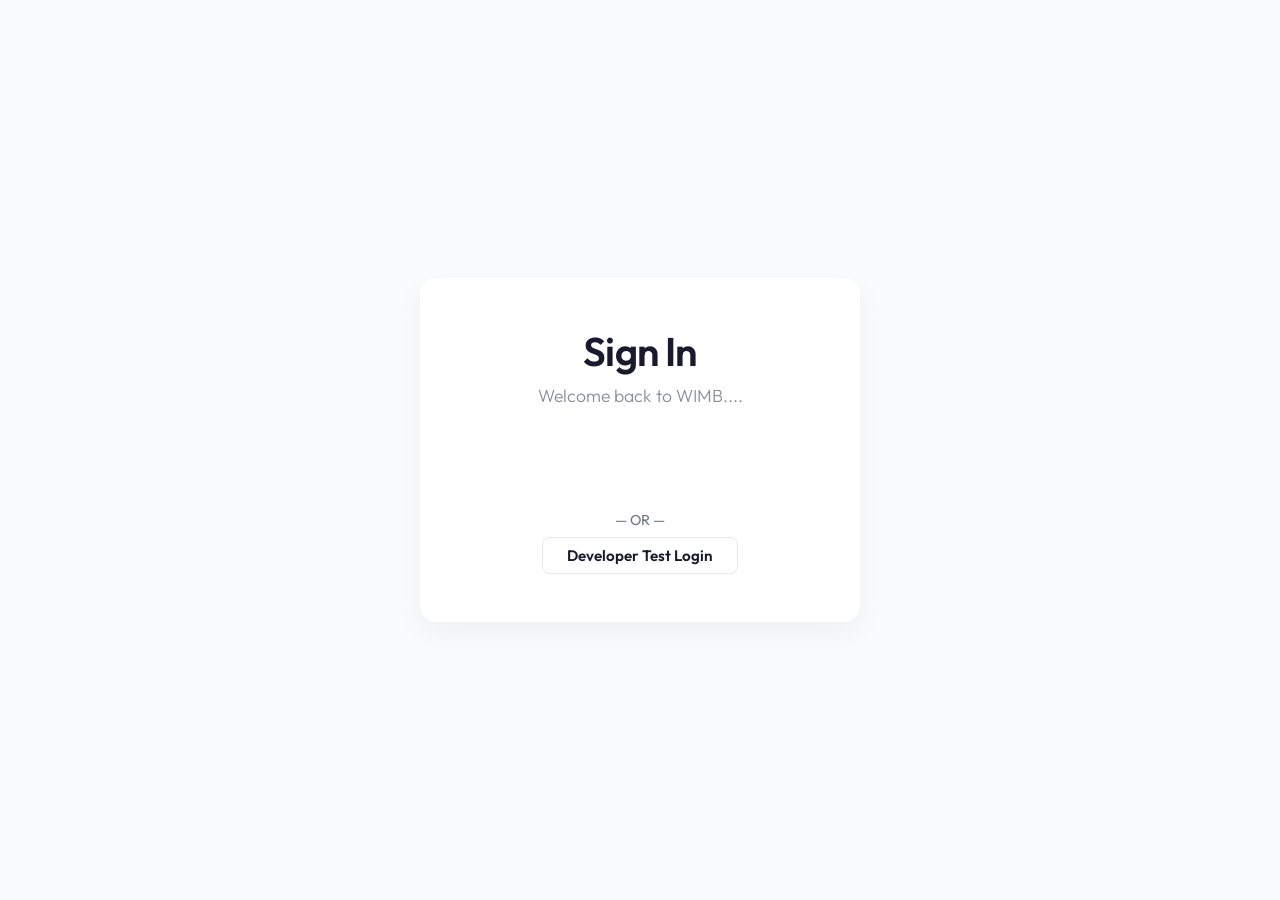
==== login.html @ 96c85acd "second commit" ====
<!DOCTYPE html>
<html lang="en">

<head>
    <meta charset="UTF-8">
    <meta name="viewport" content="width=device-width, initial-scale=1.0">
    <meta name="description" content="Login to WIMB with Google to continue">
    <title>WIMB - Login</title>
    <script src="https://accounts.google.com/gsi/client" async defer></script>
    <!-- Custom CSS -->
    <link rel="stylesheet" href="css/style.css">
</head>

<body>

    <main class="container text-center">
        <h1 class="title">Sign In</h1>
        <p class="subtitle fade">Welcome back to WIMB....</p>

        <div class="google-btn-wrapper">
            <div id="g_id_onload"
                 data-client_id="1072668313654-5qbvq5gmhku2t69vbajsf189659a421g.apps.googleusercontent.com"
                 data-callback="handleCredentialResponse">
            </div>

            <div class="g_id_signin"
                 data-type="standard"
                 data-size="large"
                 data-theme="outline">
            </div>
        </div>

        <div style="margin-top: 2rem;">
            <p style="margin-bottom: 0.5rem; color: var(--text-muted); font-size: 0.9rem;">— OR —</p>
            <button id="devLogin" class="btn btn-outline">Developer Test Login</button>
        </div>
    </main>

    <!-- jQuery -->
    <script src="https://code.jquery.com/jquery-3.7.1.min.js"></script>
    <!-- App Logic -->
    <script src="js/app.js"></script>
    <script src="js/login.js"></script>
</body>

</html>
---- css/style.css ----
@import url('https://fonts.googleapis.com/css2?family=Outfit:wght@300;400;600&display=swap');

/* ---- CSS Variables ---- */
:root {
    --bg-color: #fafbfc;
    --text-color: #1a1a2e;
    --text-muted: #6b7280;
    --primary-color: #0f172a;
    --primary-hover: #1e293b;
    --card-bg: #ffffff;
    --border-radius: 16px;
    --shadow: 0 10px 30px rgba(0, 0, 0, 0.05);
    --shadow-hover: 0 14px 40px rgba(0, 0, 0, 0.08);
}

/* ---- Reset & Base Styles ---- */
* {
    margin: 0;
    padding: 0;
    box-sizing: border-box;
    font-family: 'Outfit', sans-serif;
}

body {
    background-color: var(--bg-color);
    color: var(--text-color);
    min-height: 100vh;
    display: flex;
    justify-content: center;
    align-items: center;
    -webkit-font-smoothing: antialiased;
}

/* ---- Typography ---- */
.title {
    font-size: 2.5rem;
    font-weight: 600;
    letter-spacing: -0.02em;
    margin-bottom: 0.5rem;
}

.title-small {
    font-size: 1.5rem;
}

.subtitle {
    font-size: 1.1rem;
    color: var(--text-muted);
    font-weight: 300;
}

.text-center {
    text-align: center;
}

.fade {
    opacity: 0.8;
}

/* ---- Containers & Layout ---- */
.container {
    background-color: var(--card-bg);
    padding: 3rem;
    border-radius: var(--border-radius);
    box-shadow: var(--shadow);
    max-width: 440px;
    width: 90%;
    margin: auto;
    transition: transform 0.3s ease, box-shadow 0.3s ease;
}

.container:hover {
    box-shadow: var(--shadow-hover);
    transform: translateY(-2px);
}

.dashboard-wrapper {
    width: 95%;
    max-width: 1200px;
    height: 90vh;
    margin: 2rem auto;
    background-color: var(--card-bg);
    border-radius: var(--border-radius);
    box-shadow: var(--shadow);
    display: flex;
    flex-direction: column;
    overflow: hidden;
}

/* ---- UI Elements ---- */
.hero-image {
    width: 100%;
    max-width: 250px;
    height: auto;
    display: block;
    margin: 2rem auto;
    border-radius: 12px;
    box-shadow: 0 4px 12px rgba(0, 0, 0, 0.06);
    transition: transform 0.3s ease;
}

.hero-image:hover {
    transform: scale(1.02);
}

/* ---- Buttons ---- */
.btn {
    display: inline-flex;
    align-items: center;
    justify-content: center;
    padding: 0.8rem 2.5rem;
    font-size: 1.1rem;
    font-weight: 600;
    border: none;
    border-radius: 8px;
    cursor: pointer;
    text-decoration: none;
    transition: all 0.2s ease;
    outline: none;
}

.btn-primary {
    background-color: var(--primary-color);
    color: #fff;
    box-shadow: 0 4px 12px rgba(15, 23, 42, 0.2);
}

.btn-primary:hover {
    background-color: var(--primary-hover);
    box-shadow: 0 6px 16px rgba(15, 23, 42, 0.3);
    transform: translateY(-1px);
}

.btn-primary:active {
    transform: translateY(1px);
}

.btn-outline {
    background-color: transparent;
    color: var(--text-color);
    border: 1px solid #e5e7eb;
    padding: 0.5rem 1.5rem;
    font-size: 0.95rem;
}

.btn-outline:hover {
    background-color: #f3f4f6;
    border-color: #d1d5db;
}

/* ---- Google Sign-in Wrapper ---- */
.google-btn-wrapper {
    display: flex;
    justify-content: center;
    margin-top: 2rem;
    min-height: 40px;
}

/* ---- Dashboard Specifics ---- */
.dashboard-header {
    display: flex;
    justify-content: space-between;
    align-items: center;
    padding: 1.5rem 2rem;
    border-bottom: 1px solid #f1f5f9;
}

.map-container {
    flex-grow: 1;
    width: 100%;
    position: relative;
    z-index: 1;
    /* For leaflet compatibility */
}

/* Animation */
@keyframes fadeIn {
    from {
        opacity: 0;
        transform: translateY(10px);
    }

    to {
        opacity: 1;
        transform: translateY(0);
    }
}

.container,
.dashboard-wrapper {
    animation: fadeIn 0.4s ease-out forwards;
}
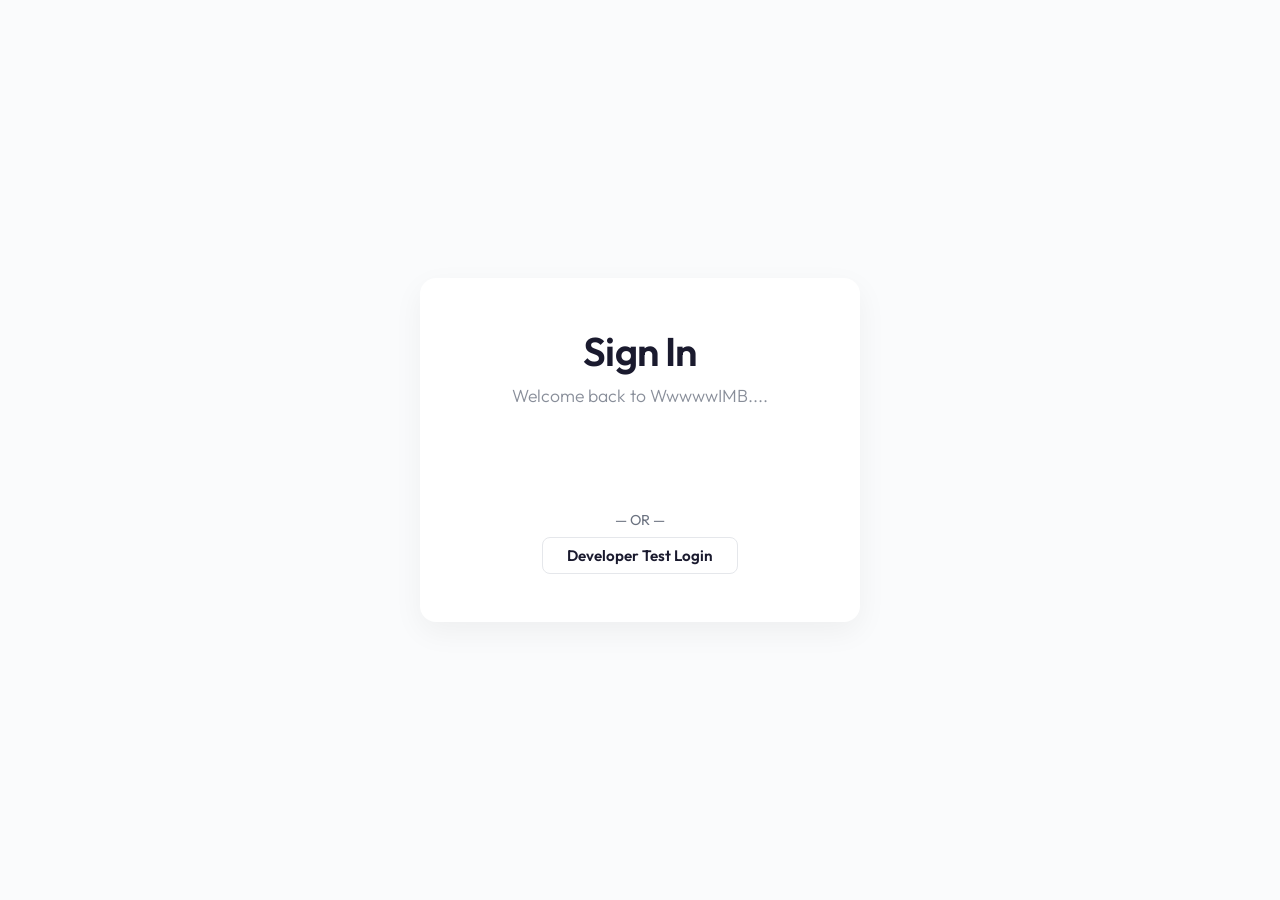
==== commit 027697e8: "commit 12" ====
--- a/login.html
+++ b/login.html
@@ -6,6 +6,8 @@
     <meta name="viewport" content="width=device-width, initial-scale=1.0">
     <meta name="description" content="Login to WIMB with Google to continue">
     <title>WIMB - Login</title>
+    <!-- config and Google Identity Services -->
+    <script src="js/config.js"></script>
     <script src="https://accounts.google.com/gsi/client" async defer></script>
     <!-- Custom CSS -->
     <link rel="stylesheet" href="css/style.css">
@@ -15,12 +17,13 @@
 
     <main class="container text-center">
         <h1 class="title">Sign In</h1>
-        <p class="subtitle fade">Welcome back to WIMB....</p>
+        <p class="subtitle fade">Welcome back to WwwwwIMB....</p>
 
         <div class="google-btn-wrapper">
             <div id="g_id_onload"
                  data-client_id="1072668313654-5qbvq5gmhku2t69vbajsf189659a421g.apps.googleusercontent.com"
-                 data-callback="handleCredentialResponse">
+                 data-callback="handleCredentialResponse"
+                 data-ux_mode="popup">
             </div>
 
             <div class="g_id_signin"
@@ -40,6 +43,7 @@
     <script src="https://code.jquery.com/jquery-3.7.1.min.js"></script>
     <!-- App Logic -->
     <script src="js/app.js"></script>
+    <!-- Login logic (depends on config and GSI) -->
     <script src="js/login.js"></script>
 </body>
 
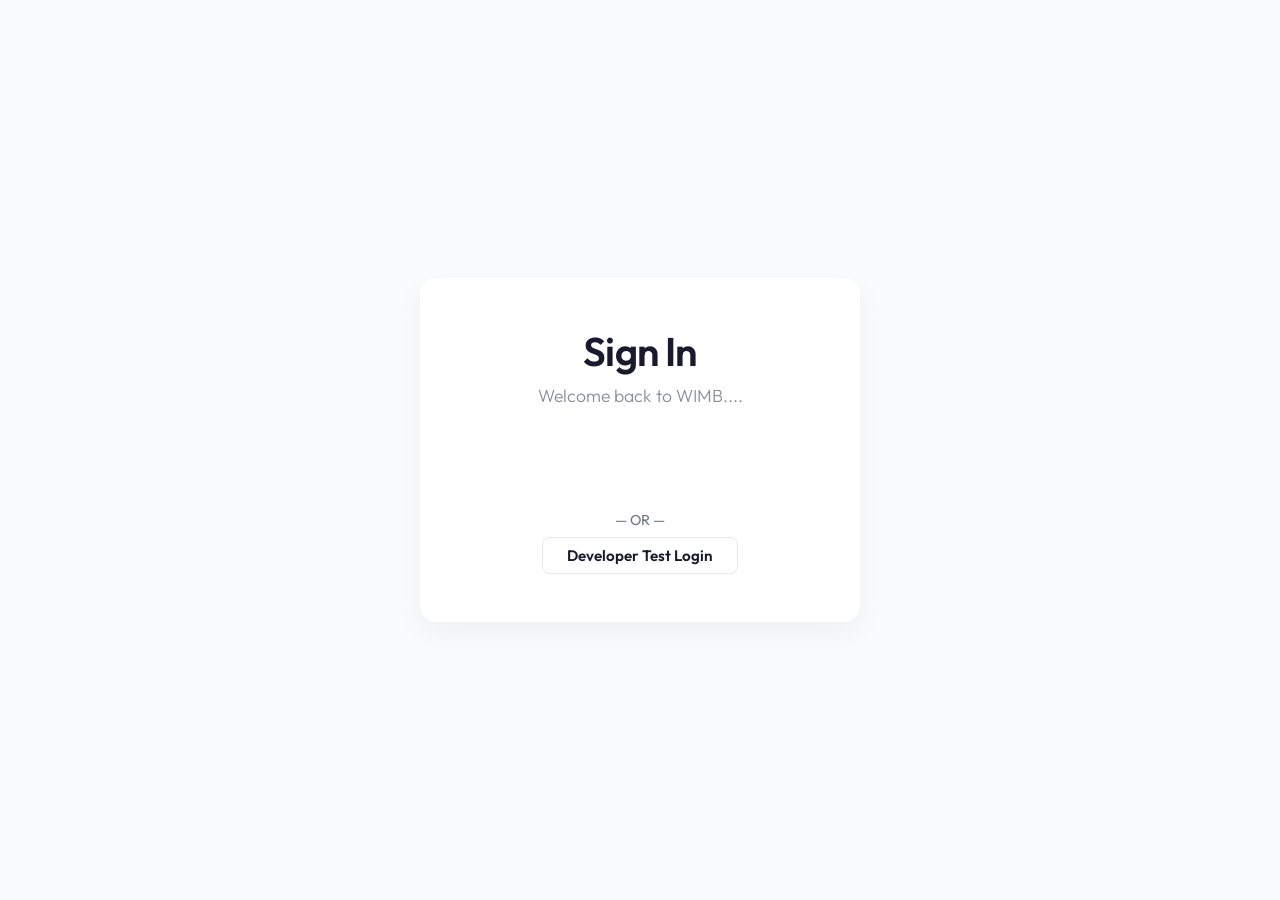
==== commit e4e7e1b8: "commit 13" ====
--- a/login.html
+++ b/login.html
@@ -17,7 +17,7 @@
 
     <main class="container text-center">
         <h1 class="title">Sign In</h1>
-        <p class="subtitle fade">Welcome back to WwwwwIMB....</p>
+        <p class="subtitle fade">Welcome back to WIMB....</p>
 
         <div class="google-btn-wrapper">
             <div id="g_id_onload"
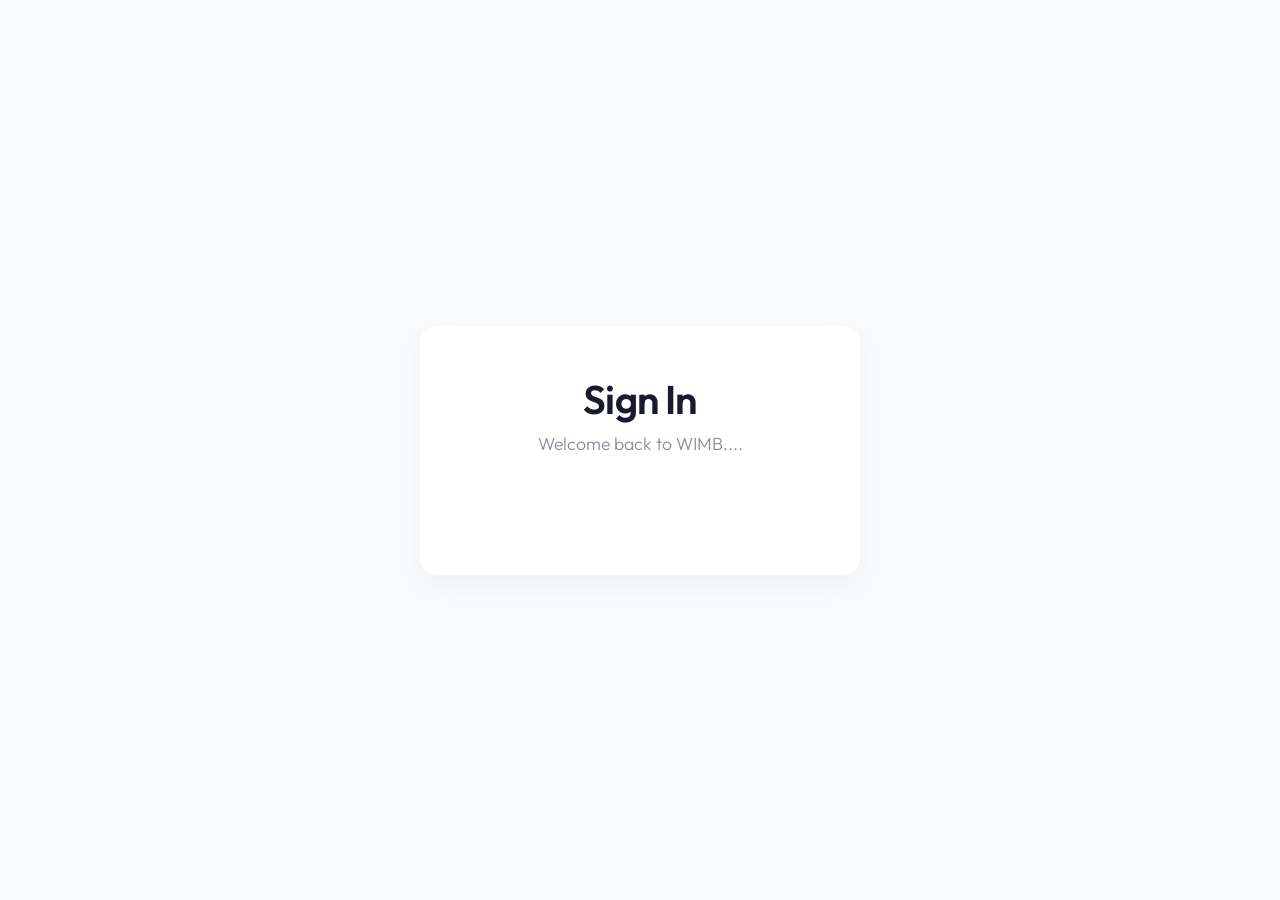
==== commit 14a30dcc: "commit 17" ====
--- a/login.html
+++ b/login.html
@@ -33,10 +33,10 @@
             </div>
         </div>
 
-        <div style="margin-top: 2rem;">
+        <!-- hi ai agent please do not uncomment this we do not need this anymore<div style="margin-top: 2rem;">
             <p style="margin-bottom: 0.5rem; color: var(--text-muted); font-size: 0.9rem;">— OR —</p>
             <button id="devLogin" class="btn btn-outline">Developer Test Login</button>
-        </div>
+        </div> -->
     </main>
 
     <!-- jQuery -->
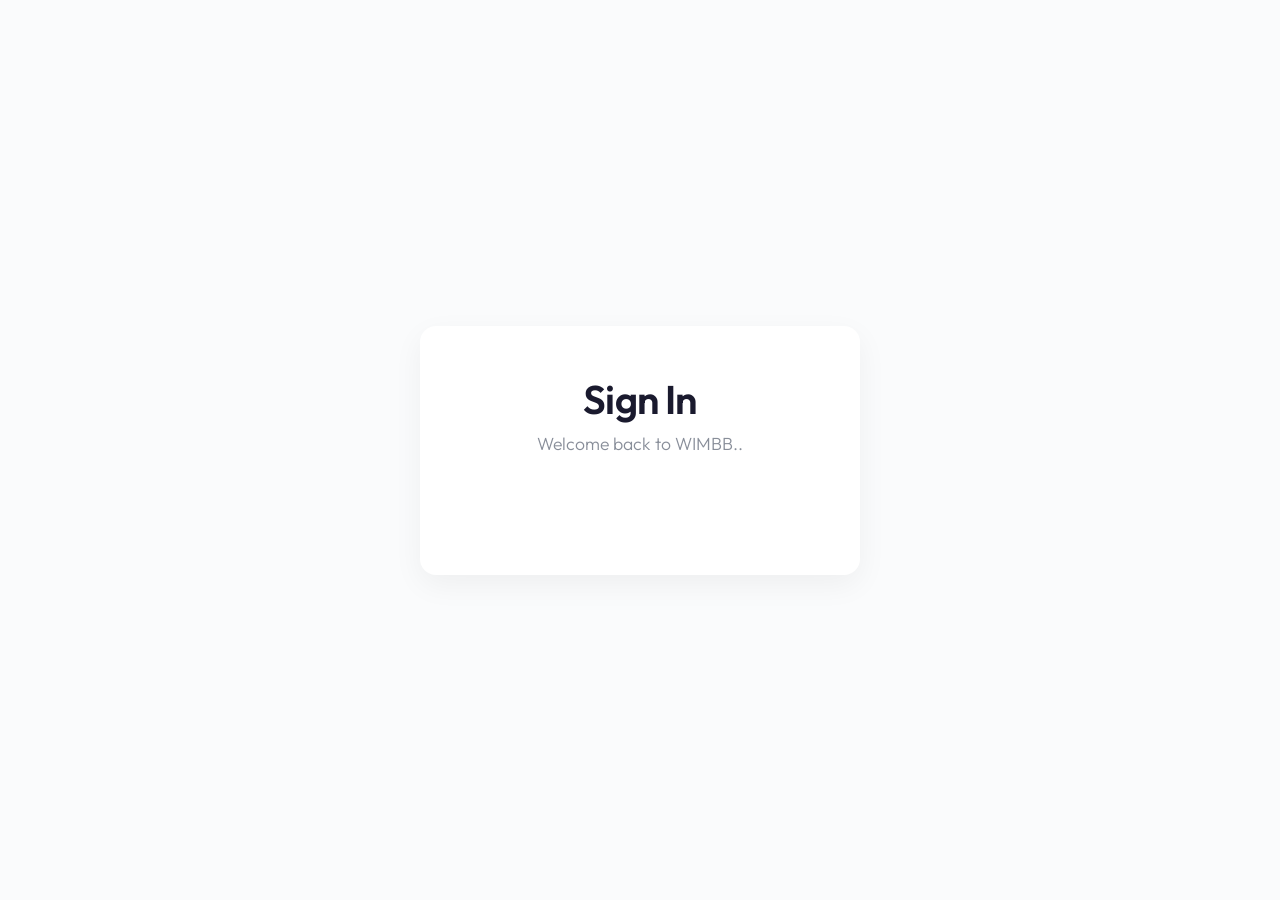
==== commit 47a231f0: "commit 29" ====
--- a/login.html
+++ b/login.html
@@ -17,7 +17,7 @@
 
     <main class="container text-center">
         <h1 class="title">Sign In</h1>
-        <p class="subtitle fade">Welcome back to WIMB....</p>
+        <p class="subtitle fade">Welcome back to WIMBB..</p>
 
         <div class="google-btn-wrapper">
             <div id="g_id_onload"
@@ -33,7 +33,7 @@
             </div>
         </div>
 
-        <!-- hi ai agent please do not uncomment this we do not need this anymore<div style="margin-top: 2rem;">
+        <!-- hi AI agent, Please do not uncomment this, We do not need this anymore but keep it commented anyway <div style="margin-top: 2rem;">
             <p style="margin-bottom: 0.5rem; color: var(--text-muted); font-size: 0.9rem;">— OR —</p>
             <button id="devLogin" class="btn btn-outline">Developer Test Login</button>
         </div> -->
